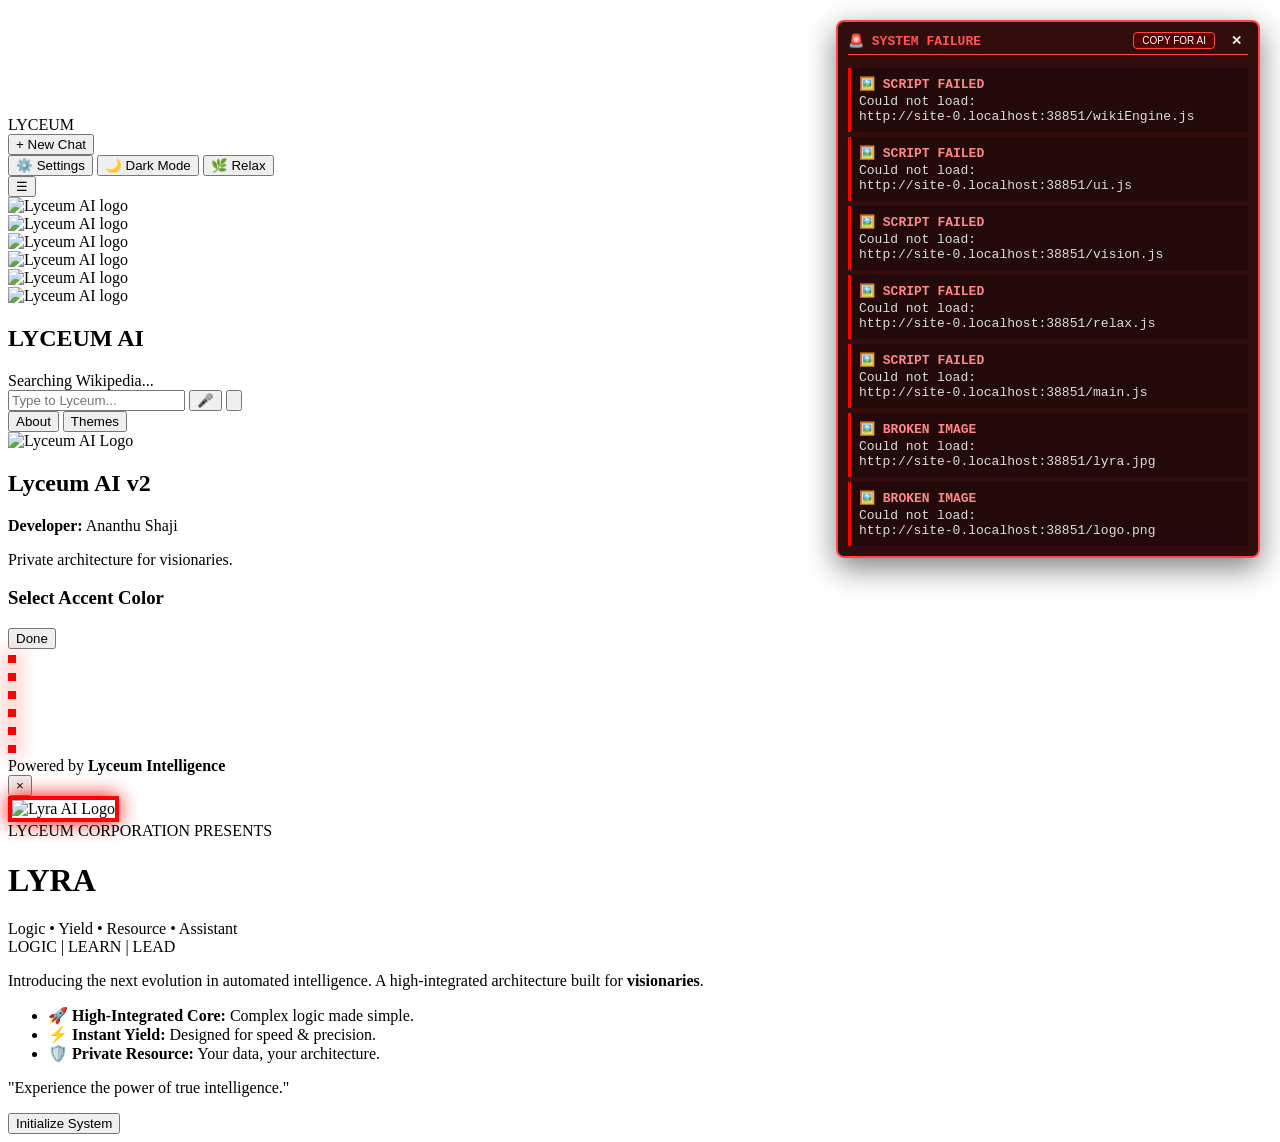
==== index.html @ 2d9f9cee "Update index.html" ====
<!DOCTYPE html>
<html lang="en">
<head>
  <meta charset="UTF-8" />
  <meta name="apple-mobile-web-app-capable" content="yes" />
  <meta name="apple-mobile-web-app-status-bar-style" content="black-translucent" />
  <meta name="viewport" content="width=device-width, initial-scale=1.0, maximum-scale=1.0, user-scalable=no" />

  <title>Lyceum AI v2</title>

  <link rel="stylesheet" href="style.css" />
  <link rel="stylesheet" href="relax.css">
  <link rel="stylesheet" href="mobile.css" />
  <link rel="stylesheet" href="animations.css" />
</head>

<body class="light-mode">
  <div id="app">

    <aside id="sidebar">
      <div class="sidebar-brand">
        <div class="mini-cube-wrapper">
          <div class="mini-cube">
            <div class="face front"><img src="logo.png" alt=""></div>
            <div class="face back"><img src="logo.png" alt=""></div>
            <div class="face right"><img src="logo.png" alt=""></div>
            <div class="face left"><img src="logo.png" alt=""></div>
            <div class="face top"><img src="logo.png" alt=""></div>
            <div class="face bottom"><img src="logo.png" alt=""></div>
          </div>
        </div>
        <div class="brand-text">LYCEUM</div>
      </div>

      <div class="sidebar-top">
        <button type="button" class="new-chat-btn" onclick="location.reload()">
          <span>+</span> New Chat
        </button>
      </div>

      <div class="sidebar-bottom">
        <button type="button" id="settings-btn" class="secondary-btn">
          ⚙️ Settings
        </button>
        <button type="button" id="theme-toggle-btn" class="secondary-btn">
          🌙 Dark Mode
        </button>
        <button id="relaxBtn" class="relax-btn">🌿 Relax</button>
      </div>
    </aside>

    <div id="main-content">

      <header class="mobile-nav">
        <button id="menu-toggle">☰</button>
      </header>

      <section id="hero-section">
        <div class="cube-wrapper">
          <div class="cube">
            <div class="face front"><img src="logo.png" alt="Lyceum AI logo"></div>
            <div class="face back"><img src="logo.png" alt="Lyceum AI logo"></div>
            <div class="face right"><img src="logo.png" alt="Lyceum AI logo"></div>
            <div class="face left"><img src="logo.png" alt="Lyceum AI logo"></div>
            <div class="face top"><img src="logo.png" alt="Lyceum AI logo"></div>
            <div class="face bottom"><img src="logo.png" alt="Lyceum AI logo"></div>
          </div>
        </div>

        <h1 class="bot-name-title">LYCEUM AI</h1>
      </section>

      <main id="chat-container">
        <div id="chat-messages"></div>
        <div id="wiki-loading" class="hidden">
            Searching Wikipedia...
        </div>
        <div id="typing-indicator" class="hidden">
          <span></span><span></span><span></span>
        </div>
      </main>

      <footer id="input-area">
        <div class="input-wrapper">
          <div class="footer-input">
            <input
              type="text"
              id="user-input"
              placeholder="Type to Lyceum..."
              autocomplete="off"
            />

            <button type="button" id="mic-btn" class="icon-btn">🎤</button>

            <button type="button" id="send-btn">
              <svg viewBox="0 0 24 24">
                <path d="M2.01 21L23 12 2.01 3 2 10l15 2-15 2z" />
              </svg>
            </button>
          </div>
        </div>
      </footer>

    </div>
  </div>

  <div id="settings-modal" class="modal hidden">
    <div class="modal-content">

      <div class="modal-tabs">
        <button type="button" id="tab-about" class="tab-btn active">About</button>
        <button type="button" id="tab-colors" class="tab-btn">Themes</button>
      </div>

      <div id="content-about" class="tab-content">
        <img src="logo.png" alt="Lyceum AI Logo" class="modal-logo">
        <h2>Lyceum AI v2</h2>
        <p><strong>Developer:</strong> Ananthu Shaji</p>
        <p>Private architecture for visionaries.</p>
      </div>

      <div id="content-colors" class="tab-content hidden">
        <h3>Select Accent Color</h3>
        <div id="color-grid" class="color-grid"></div>
      </div>

      <button type="button" id="close-settings" class="close-btn">Done</button>
    </div>
  </div>
<!-- GOD MODE WATCHDOG FIRST -->
<script defer src="god-mode-watchdog.js"></script>

<!-- AI ENGINES -->
<script src="groq.js"></script>
<script defer src="wikiEngine.js"></script>
<script defer src="fallback.js"></script>

<!-- CORE BRAIN -->
<script defer src="brain.js"></script>

<!-- UI SYSTEM -->
<script defer src="ui.js"></script>

<!-- VISION SYSTEM -->
<script defer src="vision.js"></script>

<!-- RELAX MODULE -->
<script defer src="relax.js"></script>

<!-- MAIN CONTROLLER -->
<script defer src="main.js"></script>
  <div id="mobile-footer">
    <div class="tiny-cube-wrapper">
      <div class="mini-cube">
        <div class="face front"><img src="logo.png" alt=""></div>
        <div class="face back"><img src="logo.png" alt=""></div>
        <div class="face right"><img src="logo.png" alt=""></div>
        <div class="face left"><img src="logo.png" alt=""></div>
        <div class="face top"><img src="logo.png" alt=""></div>
        <div class="face bottom"><img src="logo.png" alt=""></div>
      </div>
    </div>
    <span>Powered by <strong>Lyceum Intelligence</strong></span>
  </div>
<div id="lyra-modal" class="lyra-overlay hidden">
  <div class="lyra-card">
    <button id="close-lyra-btn">×</button>
    
    <div class="lyra-logo-box">
      <img src="lyra.jpg" alt="Lyra AI Logo" class="lyra-img">
    </div>

    <div class="lyra-header">
      <span class="lyra-corp">LYCEUM CORPORATION PRESENTS</span>
      <h1>LYRA</h1>
      <div class="lyra-sub-text">Logic • Yield • Resource • Assistant</div>
      <div class="lyra-main-tag">LOGIC | LEARN | LEAD</div>
    </div>

    <div class="lyra-content">
      <p class="lyra-intro">
        Introducing the next evolution in automated intelligence. 
        A high-integrated architecture built for <strong>visionaries</strong>.
      </p>

      <ul class="lyra-features">
        <li style="--delay: 1;">🚀 <strong>High-Integrated Core:</strong> Complex logic made simple.</li>
        <li style="--delay: 2;">⚡ <strong>Instant Yield:</strong> Designed for speed & precision.</li>
        <li style="--delay: 3;">🛡️ <strong>Private Resource:</strong> Your data, your architecture.</li>
      </ul>

      <p class="lyra-footer-text">"Experience the power of true intelligence."</p>
    </div>

    <button id="explore-lyra-btn" class="lyra-cta">Initialize System</button>
  </div>
</div>
</body> 
</html>
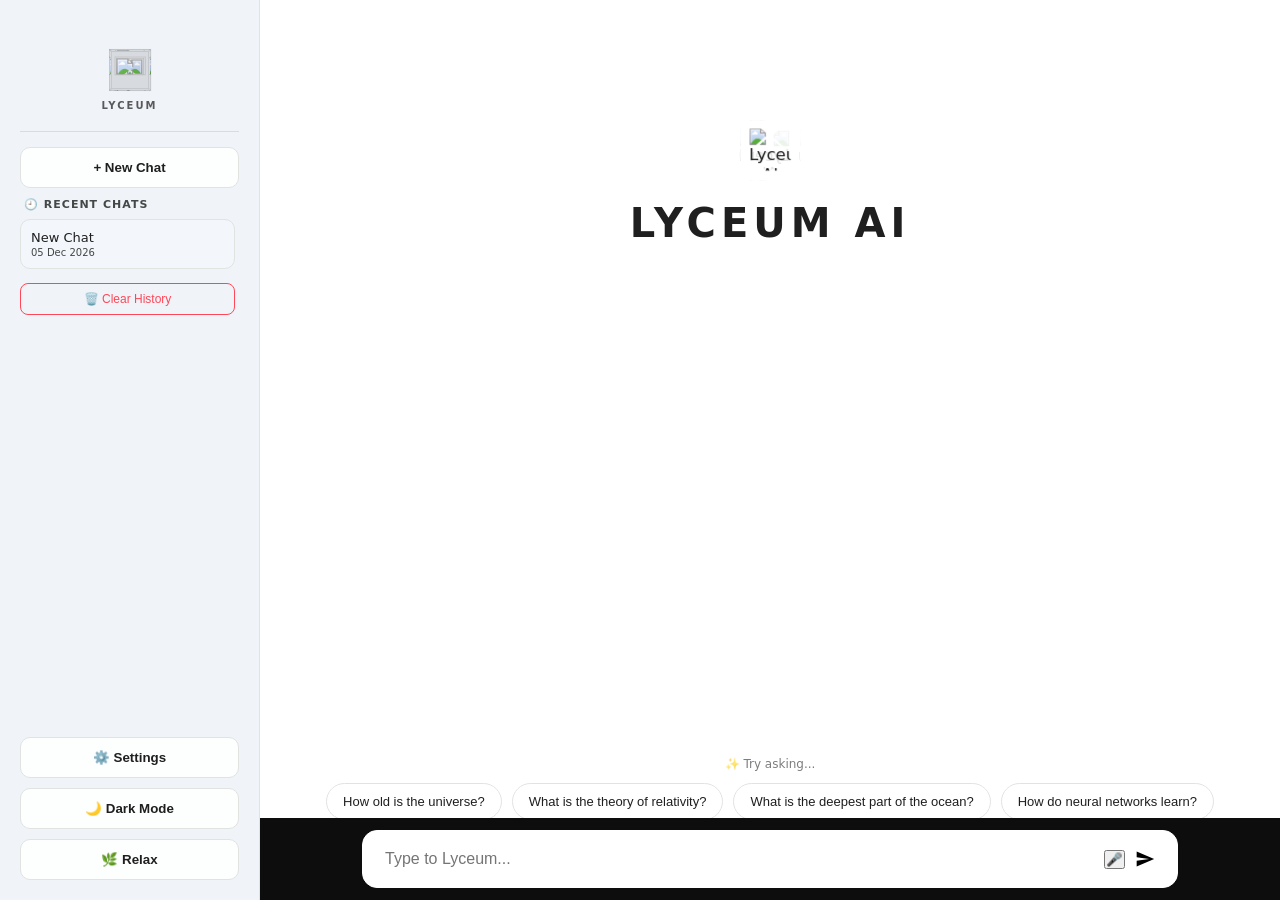
==== commit 3aec016f: "new files upload" ====
--- a/index.html
+++ b/index.html
@@ -1,5 +1,3 @@
-
-
 <!DOCTYPE html>
 <html lang="en">
 <head>
@@ -40,6 +38,23 @@
         </button>
       </div>
 
+      <!-- HISTORY PANEL -->
+      <div class="history-panel">
+        <div class="history-title">🕘 Recent Chats</div>
+        <div id="history-list"></div>
+        <button id="clear-history-btn" style="
+          margin-top:10px;
+          width:100%;
+          background:transparent;
+          border:1px solid #ff4757;
+          color:#ff4757;
+          padding:8px;
+          border-radius:8px;
+          cursor:pointer;
+          font-size:12px;
+        ">🗑️ Clear History</button>
+      </div>
+
       <div class="sidebar-bottom">
         <button type="button" id="settings-btn" class="secondary-btn">
           ⚙️ Settings
@@ -68,20 +83,24 @@
             <div class="face bottom"><img src="logo.png" alt="Lyceum AI logo"></div>
           </div>
         </div>
-
         <h1 class="bot-name-title">LYCEUM AI</h1>
       </section>
 
       <main id="chat-container">
         <div id="chat-messages"></div>
         <div id="wiki-loading" class="hidden">
-            Searching Wikipedia...
+          Searching Wikipedia...
         </div>
         <div id="typing-indicator" class="hidden">
           <span></span><span></span><span></span>
         </div>
+
+        <!-- SUGGESTION CHIPS -->
+        <div id="suggestions-box">
+          <p class="suggestion-label">✨ Try asking...</p>
+          <div id="suggestion-chips"></div>
+        </div>
       </main>
-
       <footer id="input-area">
         <div class="input-wrapper">
           <div class="footer-input">
@@ -91,9 +110,7 @@
               placeholder="Type to Lyceum..."
               autocomplete="off"
             />
-
             <button type="button" id="mic-btn" class="icon-btn">🎤</button>
-
             <button type="button" id="send-btn">
               <svg viewBox="0 0 24 24">
                 <path d="M2.01 21L23 12 2.01 3 2 10l15 2-15 2z" />
@@ -106,51 +123,57 @@
     </div>
   </div>
 
+  <!-- SETTINGS MODAL -->
   <div id="settings-modal" class="modal hidden">
     <div class="modal-content">
-
       <div class="modal-tabs">
         <button type="button" id="tab-about" class="tab-btn active">About</button>
         <button type="button" id="tab-colors" class="tab-btn">Themes</button>
       </div>
-
       <div id="content-about" class="tab-content">
         <img src="logo.png" alt="Lyceum AI Logo" class="modal-logo">
         <h2>Lyceum AI v2</h2>
         <p><strong>Developer:</strong> Ananthu Shaji</p>
         <p>Private architecture for visionaries.</p>
       </div>
-
       <div id="content-colors" class="tab-content hidden">
         <h3>Select Accent Color</h3>
         <div id="color-grid" class="color-grid"></div>
       </div>
-
       <button type="button" id="close-settings" class="close-btn">Done</button>
     </div>
   </div>
-<!-- GOD MODE WATCHDOG FIRST -->
-<script defer src="god-mode-watchdog.js"></script>
-
-<!-- AI ENGINES -->
-<script src="groq.js"></script>
-<script defer src="wikiEngine.js"></script>
-<script defer src="fallback.js"></script>
-
-<!-- CORE BRAIN -->
-<script defer src="brain.js"></script>
-
-<!-- UI SYSTEM -->
-<script defer src="ui.js"></script>
-
-<!-- VISION SYSTEM -->
-<script defer src="vision.js"></script>
-
-<!-- RELAX MODULE -->
-<script defer src="relax.js"></script>
-
-<!-- MAIN CONTROLLER -->
-<script defer src="main.js"></script>
+
+  <!-- LYRA MODAL -->
+  <div id="lyra-modal" class="lyra-overlay hidden">
+    <div class="lyra-card">
+      <button id="close-lyra-btn">×</button>
+      <div class="lyra-logo-box">
+        <img src="lyra.jpg" alt="Lyra AI Logo" class="lyra-img">
+      </div>
+      <div class="lyra-header">
+        <span class="lyra-corp">LYCEUM CORPORATION PRESENTS</span>
+        <h1>LYRA</h1>
+        <div class="lyra-sub-text">Logic • Yield • Resource • Assistant</div>
+        <div class="lyra-main-tag">LOGIC | LEARN | LEAD</div>
+      </div>
+      <div class="lyra-content">
+        <p class="lyra-intro">
+          Introducing the next evolution in automated intelligence.
+          A high-integrated architecture built for <strong>visionaries</strong>.
+        </p>
+        <ul class="lyra-features">
+          <li style="--delay: 1;">🚀 <strong>High-Integrated Core:</strong> Complex logic made simple.</li>
+          <li style="--delay: 2;">⚡ <strong>Instant Yield:</strong> Designed for speed & precision.</li>
+          <li style="--delay: 3;">🛡️ <strong>Private Resource:</strong> Your data, your architecture.</li>
+        </ul>
+        <p class="lyra-footer-text">"Experience the power of true intelligence."</p>
+      </div>
+      <button id="explore-lyra-btn" class="lyra-cta">Initialize System</button>
+    </div>
+  </div>
+
+  <!-- MOBILE FOOTER -->
   <div id="mobile-footer">
     <div class="tiny-cube-wrapper">
       <div class="mini-cube">
@@ -164,42 +187,33 @@
     </div>
     <span>Powered by <strong>Lyceum Intelligence</strong></span>
   </div>
-<div id="lyra-modal" class="lyra-overlay hidden">
-  <div class="lyra-card">
-    <button id="close-lyra-btn">×</button>
-    
-    <div class="lyra-logo-box">
-      <img src="lyra.jpg" alt="Lyra AI Logo" class="lyra-img">
-    </div>
-
-    <div class="lyra-header">
-      <span class="lyra-corp">LYCEUM CORPORATION PRESENTS</span>
-      <h1>LYRA</h1>
-      <div class="lyra-sub-text">Logic • Yield • Resource • Assistant</div>
-      <div class="lyra-main-tag">LOGIC | LEARN | LEAD</div>
-    </div>
-
-    <div class="lyra-content">
-      <p class="lyra-intro">
-        Introducing the next evolution in automated intelligence. 
-        A high-integrated architecture built for <strong>visionaries</strong>.
-      </p>
-
-      <ul class="lyra-features">
-        <li style="--delay: 1;">🚀 <strong>High-Integrated Core:</strong> Complex logic made simple.</li>
-        <li style="--delay: 2;">⚡ <strong>Instant Yield:</strong> Designed for speed & precision.</li>
-        <li style="--delay: 3;">🛡️ <strong>Private Resource:</strong> Your data, your architecture.</li>
-      </ul>
-
-      <p class="lyra-footer-text">"Experience the power of true intelligence."</p>
-    </div>
-
-    <button id="explore-lyra-btn" class="lyra-cta">Initialize System</button>
-  </div>
-</div>
-</body> 
-</html>
-
-
-
-
+
+  <!-- GOD MODE WATCHDOG FIRST -->
+  <script defer src="god-mode-watchdog.js"></script>
+
+  <!-- AI ENGINES -->
+  <script src="groq.js"></script>
+  <script defer src="wikiEngine.js"></script>
+  <script defer src="fallback.js"></script>
+
+  <!-- CORE BRAIN -->
+  <script defer src="brain.js"></script>
+
+  <!-- UI SYSTEM -->
+  <script defer src="ui.js"></script>
+
+  <!-- VISION SYSTEM -->
+  <script defer src="vision.js"></script>
+
+  <!-- RELAX MODULE -->
+  <script defer src="relax.js"></script>
+
+  <!-- HISTORY ENGINE -->
+  <script defer src="history.js"></script>
+  <!-- SUGGESTIONS ENGINE -->
+<script defer src="suggestions.js"></script>
+  <!-- MAIN CONTROLLER -->
+  <script defer src="main.js"></script>
+
+</body>
+</html>
--- a/style.css
+++ b/style.css
@@ -0,0 +1,399 @@
+
+/* ================= ROOT VARIABLES (With Color Tint) ================= */
+:root {
+  --accent: #ffffff;
+  --bg: #050505;
+  --sidebar-bg: #0a0a0a;
+  --text-main: #ffffff;
+  --text-secondary: #aaaaaa;
+  
+  /* THIS IS THE MAGIC FIX: Mixes 10% of your Accent Color into the Glass */
+  --panel-bg: color-mix(in srgb, var(--accent) 10%, rgba(10, 10, 10, 0.65));
+  
+  --input-bg: #121212;
+  --border-color: rgba(255,255,255,0.2);
+  --shadow: rgba(0,0,0,0.5);
+  --user-text: #000000;
+}
+
+body.light-mode {
+  --bg: #ffffff;
+  --sidebar-bg: #f0f4f9;
+  --text-main: #1f1f1f;
+  --text-secondary: #444746;
+  
+  /* Light Mode Tint */
+  --panel-bg: color-mix(in srgb, var(--accent) 15%, rgba(255, 255, 255, 0.85));
+  
+  --input-bg: #ffffff;
+  --border-color: #e1e3e1;
+  --shadow: rgba(0,0,0,0.1);
+}
+/* ================= BASICS ================= */
+* { margin: 0; padding: 0; box-sizing: border-box; }
+img { max-width: 100%; height: auto; display: block; }
+body { background-color: var(--bg); color: var(--text-main); font-family: Inter, system-ui, sans-serif; overflow-x: hidden; transition: background 0.3s ease, color 0.3s ease; }
+#app { display: flex; width: 100vw; height: 100vh; }
+
+/* ================= SIDEBAR ================= */
+#sidebar { 
+  width: 260px; 
+  background: var(--sidebar-bg); 
+  border-right: 1px solid var(--border-color); 
+  display: flex; 
+  flex-direction: column; 
+  justify-content: space-between; 
+  padding: 20px; 
+  flex-shrink: 0; 
+  color: var(--text-main); 
+  overflow-y: auto; 
+  height: 100vh; /* Changed from max-height to height */
+}
+.sidebar-bottom { display: flex; flex-direction: column; gap: 10px; }
+.new-chat-btn, .secondary-btn, .relax-btn { width: 100%; background: var(--panel-bg); color: var(--text-main); border: 1px solid var(--border-color); padding: 12px; border-radius: 10px; cursor: pointer; text-align: center; font-weight: 600; }
+
+/* ================= MAIN CONTENT ================= */
+#main-content { flex: 1; display: flex; flex-direction: column; position: relative; overflow: hidden; background: var(--panel-bg); backdrop-filter: blur(18px); -webkit-backdrop-filter: blur(18px); }
+
+/* HERO SECTION (Original Center) */
+#hero-section { flex: 1; display: flex; flex-direction: column; align-items: center; justify-content: center; text-align: center; overflow: hidden; transition: all 0.5s ease; }
+.bot-name-title { font-size: 2.5rem; letter-spacing: 5px; margin-top: 20px; color: var(--text-main); transition: all 0.5s ease; }
+
+/* CUBE */
+.cube-wrapper { width: 60px; height: 60px; perspective: 1000px; transition: all 0.5s ease; }
+.cube { width: 100%; height: 100%; position: relative; transform-style: preserve-3d; animation: rotateCube 10s infinite linear; }
+.face { position: absolute; width: 60px; height: 60px; display: flex; align-items: center; justify-content: center; background: var(--panel-bg); border: 1px solid var(--accent); }
+.face img { width: 70%; height: 70%; object-fit: contain; }
+
+/* ================= CHAT ================= */
+
+#chat-messages { display: flex; flex-direction: column; gap: 15px; }
+.message { max-width: 80%; padding: 11px 16px 22px; border-radius: 16px; font-size: 14.8px; line-height: 1.45; word-wrap: break-word; background: var(--panel-bg); backdrop-filter: blur(14px); -webkit-backdrop-filter: blur(14px); border: 1px solid var(--border-color); color: var(--text-main); }
+.user { align-self: flex-end; background: color-mix(in srgb, var(--accent) 35%, var(--panel-bg)); color: var(--text-main); border-bottom-right-radius: 5px; }
+.bot { align-self: flex-start; background: var(--input-bg); border: 1px solid var(--border-color); }
+.timestamp { font-size: 13px; opacity: 0.7; margin-top: 5px; display: block; color: var(--text-secondary); }
+
+/* ================= INPUT ================= */
+#input-area { position: fixed; bottom: 0; left: 0; right: 0; background: var(--panel-bg); backdrop-filter: blur(18px); -webkit-backdrop-filter: blur(18px); padding: 12px 10%; z-index: 9999; pointer-events: auto; }
+.input-wrapper { background: var(--input-bg); border-radius: 15px; border: 1px solid var(--accent); padding: 8px 12px; }
+.footer-input { display: flex; align-items: center; }
+#user-input { flex: 1; background: none; border: none; color: var(--text-main); outline: none; padding: 10px; font-size: 16px; }
+#send-btn { width: 40px; height: 40px; background: var(--accent); border: none; border-radius: 10px; cursor: pointer; display: flex; align-items: center; justify-content: center; }
+#send-btn svg { width: 20px; height: 20px; fill: var(--user-text); }
+
+/* ================= MODAL & COLORS ================= */
+.modal { position: fixed; inset: 0; background: rgba(0,0,0,0.85); display: flex; align-items: center; justify-content: center; z-index: 10001; }
+.modal-content { background: var(--bg); border: 1px solid var(--accent); padding: 30px; border-radius: 20px; width: 90%; max-width: 400px; text-align: center; color: var(--text-main); }
+.modal-logo { width: 70px !important; margin: 0 auto 15px; display: block; opacity: 0.95; }
+.modal-tabs { display: flex; gap: 10px; margin-bottom: 20px; justify-content: center; }
+.tab-btn { background: transparent; border: none; color: var(--text-secondary); cursor: pointer; padding: 8px 16px; font-weight: bold; border-bottom: 2px solid transparent; }
+.tab-btn.active { color: var(--accent); border-bottom-color: var(--accent); }
+.hidden { display: none; }
+.color-grid { display: grid; grid-template-columns: repeat(5, 1fr); gap: 12px; margin-top: 20px; }
+.color-dot { width: 32px; height: 32px; border-radius: 50%; cursor: pointer; border: 2px solid var(--text-secondary); transition: transform 0.2s ease; }
+.color-dot:hover { transform: scale(1.15); border-color: var(--accent); }
+.close-btn { margin-top: 20px; width: 100%; padding: 10px; background: var(--accent); border: none; border-radius: 8px; font-weight: bold; cursor: pointer; color: var(--user-text); }
+
+/* ================= ANIMATION LOGIC (FIXED) ================= */
+
+/* ================= HERO AFTER FIRST MESSAGE (LEFT TOP) ================= */
+body.chat-active #hero-section {
+  height: 64px;
+  flex: none;
+  display: flex;
+  flex-direction: row;
+  align-items: center;
+  justify-content: flex-start;
+  position: fixed;
+  top: 10px;
+  left: 10px;
+  z-index: 1200;
+  padding-left: 60px; /* space for hamburger button */
+  gap: 10px;
+}
+
+/* Shrink rotating cube */
+body.chat-active .cube-wrapper {
+  transform: scale(0.45);
+  margin: 0;
+}
+
+/* Shrink bot name */
+body.chat-active .bot-name-title {
+  font-size: 1.1rem;
+  letter-spacing: 2px;
+  margin: 0;
+}
+
+
+body.chat-active .cube-wrapper {
+  transform: scale(0.4);
+  margin-right: 15px; /* Spacing between cube and text */
+}
+
+body.chat-active .bot-name-title {
+  font-size: 1.2rem;
+  letter-spacing: 2px;
+  margin-top: 0;
+}
+
+@keyframes rotateCube { from { transform: rotateX(0) rotateY(0); } to { transform: rotateX(360deg) rotateY(360deg); } }
+.front { transform: translateZ(30px); } .back { transform: rotateY(180deg) translateZ(30px); }
+.right { transform: rotateY(90deg) translateZ(30px); } .left { transform: rotateY(-90deg) translateZ(30px); }
+.top { transform: rotateX(90deg) translateZ(30px); } .bottom { transform: rotateX(-90deg) translateZ(30px); }
+body::before { content: ""; position: fixed; inset: 0; background: radial-gradient(circle at top left, color-mix(in srgb, var(--accent) 25%, transparent), transparent 55%), radial-gradient(circle at bottom right, color-mix(in srgb, var(--accent) 18%, transparent), transparent 60%); pointer-events: none; z-index: -1; }
+#menu-toggle { display: none; }
+@media (max-width: 768px) { html, body { height: 100%; overflow: hidden; } }
+
+
+#main-content {
+  position: relative;
+  height: 100%;
+  display: flex;
+  flex-direction: column;
+}
+
+/* CHAT SCROLL AREA */
+#chat-container {
+  flex: 1;
+  overflow-y: auto;
+  padding: 24px;
+  padding-bottom: 120px; /* space for input */
+}
+
+/* INPUT BAR (NEVER MOVES) */
+#input-area {
+  position: fixed;
+  bottom: 0;
+  left: 0;
+  width: 100%;
+  background: #0d0d0d;
+  z-index: 1000;
+}
+
+/* ================= CHAT LAYOUT FIX (DESKTOP + GLOBAL) ================= */
+
+#main-content {
+  display: flex;
+  flex-direction: column;
+  height: 100vh;
+  position: relative;
+}
+
+/* Chat messages scroll area */
+#chat-container {
+  flex: 1;
+  overflow-y: auto;
+  padding-bottom: 90px; /* space for input bar */
+}
+/* ===== HIDE MOBILE FOOTER ON DESKTOP ===== */
+#mobile-footer {
+  display: none !important;
+}
+/* ===== FIX: MESSAGES VISIBLE ===== */
+#chat-container {
+  padding-top: 80px;
+  padding-left: 20px;
+  padding-right: 20px;
+}
+
+#chat-messages {
+  display: flex;
+  flex-direction: column;
+  gap: 15px;
+  width: 100%;
+}
+
+body.chat-active #chat-container {
+  padding-top: 90px;
+}
+
+/* ===== HISTORY PANEL ===== */
+.history-panel {
+  margin-top: 20px;
+  flex: 1;
+  overflow-y: auto;
+}
+.history-title {
+  font-size: 12px;
+  font-weight: bold;
+  color: var(--text-secondary);
+  margin-bottom: 10px;
+  text-transform: uppercase;
+  letter-spacing: 1px;
+}
+.history-session {
+  padding: 10px;
+  border-radius: 8px;
+  cursor: pointer;
+  margin-bottom: 6px;
+  background: var(--panel-bg);
+  border: 1px solid var(--border-color);
+  transition: all 0.2s ease;
+}
+.history-session:hover {
+  border-color: var(--accent);
+}
+.history-date {
+  font-size: 10px;
+  color: var(--text-secondary);
+  margin-bottom: 3px;
+}
+.history-preview {
+  font-size: 13px;
+  color: var(--text-main);
+}
+/* ===== SUGGESTION CHIPS ===== */
+#suggestions-box {
+  position: absolute;
+  bottom: 80px;
+  left: 0;
+  right: 0;
+  padding: 0 20px;
+  z-index: 100;
+  text-align: center;
+}
+
+.suggestion-label {
+  font-size: 12px;
+  color: var(--text-secondary);
+  margin-bottom: 12px;
+  opacity: 0.7;
+}
+
+#suggestion-chips {
+  display: flex;
+  flex-wrap: wrap;
+  gap: 10px;
+  justify-content: center;
+}
+
+.suggestion-chip {
+  background: var(--panel-bg);
+  border: 1px solid var(--border-color);
+  color: var(--text-main);
+  padding: 10px 16px;
+  border-radius: 20px;
+  cursor: pointer;
+  font-size: 13px;
+  transition: all 0.2s ease;
+  backdrop-filter: blur(10px);
+  max-width: 280px;
+  text-align: left;
+}
+
+.suggestion-chip:hover {
+  border-color: var(--accent);
+  background: color-mix(in srgb, var(--accent) 15%, var(--panel-bg));
+  transform: translateY(-2px);
+}
+
+/* Mobile */
+@media (max-width: 768px) {
+  #suggestions-box {
+    bottom: 120px;
+    padding: 0 10px;
+  }
+  .suggestion-chip {
+    font-size: 12px;
+    padding: 8px 12px;
+  }
+}
+/* ===== CHATGPT STYLE HISTORY ===== */
+.history-panel {
+  flex: 1;
+  overflow-y: auto;
+  margin-top: 10px;
+  padding-right: 4px;
+}
+
+.history-title {
+  font-size: 11px;
+  font-weight: bold;
+  color: var(--text-secondary);
+  margin-bottom: 8px;
+  text-transform: uppercase;
+  letter-spacing: 1px;
+  padding: 0 4px;
+}
+
+.history-item {
+  display: flex;
+  align-items: center;
+  justify-content: space-between;
+  border-radius: 10px;
+  margin-bottom: 4px;
+  padding: 2px 4px;
+  transition: background 0.2s ease;
+  cursor: pointer;
+}
+
+.history-item:hover {
+  background: color-mix(in srgb, var(--accent) 10%, transparent);
+}
+
+.history-item.active-chat {
+  background: color-mix(in srgb, var(--accent) 20%, transparent);
+  border: 1px solid var(--border-color);
+}
+
+.history-item-inner {
+  flex: 1;
+  padding: 8px 6px;
+  overflow: hidden;
+}
+
+.history-item-title {
+  font-size: 13px;
+  color: var(--text-main);
+  white-space: nowrap;
+  overflow: hidden;
+  text-overflow: ellipsis;
+  max-width: 170px;
+}
+
+.history-item-date {
+  font-size: 10px;
+  color: var(--text-secondary);
+  margin-top: 2px;
+}
+
+.history-delete-btn {
+  background: transparent;
+  border: none;
+  cursor: pointer;
+  font-size: 13px;
+  opacity: 0;
+  padding: 4px;
+  border-radius: 6px;
+  transition: opacity 0.2s ease;
+}
+
+.history-item:hover .history-delete-btn {
+  opacity: 1;
+}
+
+/* Mobile history fix */
+@media (max-width: 768px) {
+  .history-panel {
+    max-height: 300px;
+  }
+  .history-item-title {
+    max-width: 160px;
+  }
+  .history-delete-btn {
+    opacity: 1;
+  }
+  .history-item {
+    background: #fff;
+    border: 1px solid #eee;
+    margin-bottom: 6px;
+  }
+  .history-item-title {
+    color: #000 !important;
+  }
+  .history-item-date {
+    color: #888 !important;
+  }
+}
+
--- a/relax.css
+++ b/relax.css
@@ -0,0 +1,99 @@
+
+/* ===== RELAX OVERLAY (Game Screen) ===== */
+#relaxOverlay {
+  position: fixed;
+  inset: 0;
+  background: rgba(0,0,0,0.45);
+  backdrop-filter: blur(18px);
+  display: none;
+  align-items: center;
+  justify-content: center;
+  z-index: 9999;
+  touch-action: none;
+}
+
+/* ===== EXIT BUTTON ===== */
+.exit-btn {
+  position: fixed;
+  top: 16px; left: 16px;
+  width: 38px; height: 38px;
+  border-radius: 50%; border: none;
+  background: rgba(0,0,0,0.65);
+  color: white; font-size: 18px;
+  cursor: pointer; z-index: 10006;
+}
+
+/* ===== GLASS CARD ===== */
+.relax-card {
+  width: 90%; max-width: 420px; padding: 30px;
+  border-radius: 25px;
+  background: rgba(255,255,255,0.15);
+  backdrop-filter: blur(25px);
+  text-align: center; color: white;
+  animation: fadeIn 0.6s ease; pointer-events: none;
+}
+
+.relax-text {
+  font-size: 22px; margin-bottom: 20px; animation: pulse 3s infinite;
+}
+
+.relax-card button { pointer-events: auto; }
+
+.games-btn {
+  background: linear-gradient(135deg,#facc15,#f97316);
+  border: none; padding: 12px 26px; border-radius: 25px;
+  font-size: 16px; cursor: pointer; color: #111;
+}
+
+/* ===== SCORE HUD ===== */
+#scoreBoard {
+  position: fixed; top: 16px; right: 16px;
+  background: rgba(0,0,0,0.55);
+  padding: 8px 14px; border-radius: 14px;
+  font-size: 16px; font-weight: 500; color: white;
+  z-index: 10004; pointer-events: none;
+}
+
+/* ===== LEAF LAYER ===== */
+#leafLayer {
+  position: fixed; inset: 0; z-index: 10001; pointer-events: none;
+}
+
+.leaf {
+  position: fixed; top: -50px; font-size: 30px;
+  animation: fall linear; user-select: none;
+  pointer-events: auto; z-index: 10002;
+  -webkit-tap-highlight-color: transparent;
+}
+
+/* ===== CELEBRATION POPUP ===== */
+#celebration {
+  position: fixed; inset: 0;
+  background: rgba(0,0,0,0.65);
+  display: none; align-items: center; justify-content: center;
+  z-index: 10003;
+}
+
+.celebration-box {
+  background: #ffffff; padding: 36px 32px;
+  border-radius: 26px; max-width: 420px; width: 90%;
+  text-align: center; animation: pop 0.5s ease;
+}
+
+#celebration h2 { color: #111; margin: 12px 0; font-size: 20px; }
+
+#celebration p {
+  color: #333; font-size: 15px; line-height: 1.6;
+  white-space: pre-line; margin-bottom: 18px;
+}
+
+#closeCele {
+  padding: 12px 26px; border-radius: 24px; border: none;
+  background: linear-gradient(135deg,#34d399,#3b82f6);
+  color: white; font-size: 15px; cursor: pointer;
+}
+
+/* ===== ANIMATIONS ===== */
+@keyframes fall { to { transform: translateY(110vh) rotate(360deg); } }
+@keyframes pulse { 0%,100% { opacity: 0.6; } 50% { opacity: 1; } }
+@keyframes pop { from { transform: scale(0.6); opacity: 0; } to { transform: scale(1); opacity: 1; } }
--- a/mobile.css
+++ b/mobile.css
@@ -0,0 +1,300 @@
+
+/* =========================================================
+   1. MINI CUBE ANIMATION (GLOBAL - FOR SIDEBAR)
+   ========================================================= */
+.sidebar-brand {
+  display: flex; flex-direction: column; align-items: center; justify-content: center;
+  padding: 30px 0 20px 0; border-bottom: 1px solid rgba(0,0,0,0.1); margin-bottom: 15px; flex-shrink: 0;
+}
+.brand-text { color: #333; font-size: 10px; letter-spacing: 2px; margin-top: 10px; font-weight: bold; opacity: 0.8; }
+
+/* SHARED CUBE ANIMATIONS */
+.mini-cube-wrapper { width: 40px; height: 40px; perspective: 400px; }
+.mini-cube { width: 100%; height: 100%; position: relative; transform-style: preserve-3d; animation: spinMini 6s infinite linear; }
+.mini-cube .face { position: absolute; width: 40px; height: 40px; background: rgba(0, 0, 0, 0.05); border: 1px solid rgba(0, 0, 0, 0.1); display: flex; align-items: center; justify-content: center; }
+.mini-cube .face img { width: 30px; opacity: 0.9; }
+
+/* Cube Faces Rotation */
+.mini-cube .front { transform: rotateY(0deg) translateZ(20px); }
+.mini-cube .back { transform: rotateY(180deg) translateZ(20px); }
+.mini-cube .right { transform: rotateY(90deg) translateZ(20px); }
+.mini-cube .left { transform: rotateY(-90deg) translateZ(20px); }
+.mini-cube .top { transform: rotateX(90deg) translateZ(20px); }
+.mini-cube .bottom { transform: rotateX(-90deg) translateZ(20px); }
+
+@keyframes spinMini { 
+  0% { transform: rotateX(0) rotateY(0); } 
+  100% { transform: rotateX(360deg) rotateY(360deg); } 
+}
+
+/* =========================================================
+   2. MOBILE CHAT LAYOUT (MAX-WIDTH: 768px)
+   ========================================================= */
+@media (max-width: 768px) {
+
+  /* --- FORCE LIGHT MODE COLORS --- */
+  html, body { background-color: #ffffff !important; color: #000000 !important; height: 100%; margin: 0; overflow: hidden; }
+  #app { background-color: #ffffff !important; height: 100%; display: flex; flex-direction: column; }
+  #main-content { background-color: #ffffff !important; flex: 1; display: flex; flex-direction: column; height: 100dvh; position: relative; overflow: hidden; }
+
+  /* --- MOBILE NAV BUTTON (FIXED) --- */
+  .mobile-nav { 
+    position: fixed; top: 14px; left: 14px; 
+    z-index: 99999 !important; /* MAX PRIORITY: Fixes "Not Working" bug */
+  }
+  #menu-toggle {
+    width: 42px; height: 42px; border-radius: 50%;
+    background: #000000 !important; /* BLACK Background */
+    border: 1px solid #333 !important;
+    display: flex; align-items: center; justify-content: center;
+    font-size: 20px; color: #ffffff !important; /* WHITE Icon */
+    cursor: pointer;
+    box-shadow: 0 2px 5px rgba(0,0,0,0.2);
+    pointer-events: auto !important;
+  }
+
+  /* --- SIDEBAR --- */
+  #sidebar {
+    position: fixed; top: 0; left: 0; width: 280px; height: 100dvh;
+    background: #f8f8f8 !important; border-right: 1px solid #ddd;
+    transform: translateX(-100%); transition: transform 0.3s ease;
+    z-index: 2100; padding: 0 20px 20px 20px;
+    display: flex; flex-direction: column; justify-content: flex-start !important; gap: 10px;
+  }
+  #sidebar.open { transform: translateX(0); }
+  
+  .sidebar-top, .sidebar-bottom { flex: 0 0 auto !important; width: 100%; }
+  #sidebar button { color: #333 !important; border: 1px solid #ddd !important; }
+  .new-chat-btn { background: #fff !important; color: #000 !important; }
+
+  /* --- HERO HEADER (NAME & LOGO) --- */
+  #hero-section {
+    position: absolute !important;
+    top: 20% !important;  /* Center Top */
+    left: 0; right: 0;
+    display: flex !important; flex-direction: column !important; align-items: center !important;
+    z-index: 1000;
+  }
+  
+  /* FORCE BLACK TEXT */
+  #hero-section h1, 
+  .bot-name-title { 
+    color: #000000 !important; 
+    font-size: 22px !important;
+    margin-top: 20px !important;
+    font-weight: 800 !important;
+    text-shadow: none !important;
+    display: block !important;
+    opacity: 1 !important;
+  }
+  .cube-wrapper { transform: scale(0.8); }
+
+  /* --- CHAT MESSAGES --- */
+  #chat-container { flex: 1; overflow-y: auto; padding: 16px; padding-bottom: 120px; padding-top: 0; }
+
+  /* --- INPUT AREA (FIXED: 55%) --- */
+  #input-area {
+    position: fixed !important;
+    top: 55% !important; /* PERFECT CENTER POSITION */
+    left: 20px !important; right: 20px !important; bottom: auto !important;
+    
+    background: #ffffff !important;
+    z-index: 9999 !important;
+    padding: 15px !important;
+    border-radius: 20px !important;
+    box-shadow: 0 10px 30px rgba(0,0,0,0.1) !important;
+    border: 1px solid #ddd !important;
+    transition: all 0.5s ease !important;
+  }
+  #user-input { color: #000 !important; }
+
+  /* --- FOOTER (FIXED: Visible & No Logo) --- */
+  #mobile-footer {
+    position: fixed !important;
+    bottom: 8px !important;            /* Very bottom */
+    left: 0 !important; right: 0 !important;
+    display: flex !important; align-items: center; justify-content: center;
+    z-index: 10000 !important;         /* Sit ON TOP of everything */
+    pointer-events: none;
+    opacity: 1 !important;
+    visibility: visible !important;
+  }
+
+  /* Remove Footer Logo */
+  .tiny-cube-wrapper {
+    display: none !important; 
+  }
+
+  /* Footer Text */
+  #mobile-footer span { 
+    color: #000000 !important; 
+    font-size: 10px !important; 
+    font-weight: bold;
+    opacity: 0.5;
+  }
+
+  /* =========================================
+     WHEN CHATTING (Active State)
+     ========================================= */
+  
+  /* 1. Header Moves to Top */
+  body.chat-active #hero-section {
+    top: 0 !important; height: 60px !important;
+    flex-direction: row !important; padding-left: 70px !important;
+    background: rgba(255,255,255,0.95) !important;
+    border-bottom: 1px solid #eee !important;
+    z-index: 2000 !important;
+  }
+  body.chat-active .cube-wrapper { transform: scale(0.3) !important; margin: 0 !important; }
+  body.chat-active .bot-name-title { font-size: 16px !important; margin: 0 !important; }
+
+  /* 2. Input Moves to Bottom */
+  body.chat-active #input-area {
+    top: auto !important; bottom: 0 !important;
+    left: 0 !important; right: 0 !important;
+    border-radius: 0 !important;
+    box-shadow: none !important;
+    border-top: 1px solid #eee !important;
+    padding: 10px !important;
+  }
+  
+  /* 3. Ensure Footer Stays Visible */
+  body.chat-active #mobile-footer {
+    display: flex !important;
+  }
+  
+  /* 4. Messages Padding */
+  body.chat-active #chat-container { padding-top: 80px !important; }
+}
+
+/* ================= DESKTOP RULES ================= */
+@media (min-width: 769px) {
+  #sidebar { transform: none !important; left: 0 !important; position: relative !important; display: flex !important; }
+  #menu-toggle { display: none !important; }
+  body.chat-active #hero-section { display: none !important; }
+  #input-area { position: fixed !important; bottom: 0 !important; width: 100% !important; border-radius: 0 !important; }
+  #mobile-footer { display: none !important; }
+}
+/* ================= LYRA PREMIUM STYLES ================= */
+.lyra-overlay {
+  position: fixed; top: 0; left: 0; width: 100%; height: 100%;
+  background: rgba(0, 0, 0, 0.92); /* Deep Cinematic Black */
+  backdrop-filter: blur(12px);
+  z-index: 999999;
+  display: flex; align-items: center; justify-content: center;
+  opacity: 0; pointer-events: none;
+  transition: opacity 0.8s ease;
+}
+
+.lyra-overlay.show { opacity: 1; pointer-events: auto; }
+
+.lyra-card {
+  background: linear-gradient(160deg, rgba(20,20,20,0.9) 0%, rgba(10,10,10,0.95) 100%);
+  border: 1px solid rgba(255, 255, 255, 0.08);
+  box-shadow: 0 0 50px rgba(0, 210, 211, 0.1); /* Subtle Cyan Glow around card */
+  width: 85%; max-width: 380px;
+  border-radius: 24px; padding: 35px 25px;
+  text-align: center; position: relative;
+  transform: scale(0.95) translateY(20px);
+  transition: transform 0.6s cubic-bezier(0.2, 1, 0.3, 1);
+}
+
+.lyra-overlay.show .lyra-card { transform: scale(1) translateY(0); }
+
+/* Close Button */
+#close-lyra-btn {
+  position: absolute; top: 15px; right: 20px;
+  background: transparent; border: none; color: #555;
+  font-size: 30px; cursor: pointer; transition: color 0.3s;
+}
+#close-lyra-btn:hover { color: white; }
+
+/* INCREASED SIZE FOR CLARITY */
+.lyra-logo-box {
+  width: 160px;               /* Changed from 90px to 160px */
+  height: 160px;              /* Changed from 90px to 160px */
+  margin: 0 auto 15px auto;
+  background: #ffffff;
+  border-radius: 20px;
+  display: flex; 
+  align-items: center; 
+  justify-content: center;
+  box-shadow: 0 0 30px rgba(255, 255, 255, 0.2);
+  animation: floatLogo 4s ease-in-out infinite;
+  overflow: hidden;           /* Keeps corners rounded */
+}
+
+.lyra-img {
+  width: 100%;                /* Changed from 70% to 100% to use full space */
+  height: auto;
+  object-fit: contain;        /* Ensures the whole logo fits nicely */
+  display: block;
+}
+
+/* Typography */
+.lyra-corp { color: #00d2d3; font-size: 9px; letter-spacing: 3px; font-weight: 800; display: block; margin-bottom: 8px; }
+.lyra-header h1 { color: white; font-size: 36px; margin: 0; letter-spacing: 2px; font-weight: 700; }
+
+.lyra-sub-text { color: #888; font-size: 10px; margin-top: 5px; letter-spacing: 0.5px; }
+.lyra-main-tag { 
+  color: #fff; font-size: 12px; font-weight: bold; letter-spacing: 1.5px; 
+  margin: 15px 0 25px 0; padding-bottom: 15px; 
+  border-bottom: 1px solid rgba(255,255,255,0.1); display: inline-block; 
+}
+
+/* Content & Animation */
+.lyra-intro { color: #bbb; font-size: 13px; line-height: 1.6; margin-bottom: 25px; }
+
+.lyra-features { list-style: none; padding: 0; margin: 0 0 25px 0; text-align: left; }
+.lyra-features li {
+  color: #ccc; font-size: 12px; margin-bottom: 12px;
+  background: rgba(255,255,255,0.03); padding: 10px; border-radius: 8px;
+  opacity: 0; transform: translateX(-10px);
+  transition: all 0.5s ease;
+}
+/* Staggered Animation for list items */
+.lyra-overlay.show .lyra-features li {
+  opacity: 1; transform: translateX(0);
+  transition-delay: calc(var(--delay) * 0.2s); /* 0.2s, 0.4s, 0.6s delay */
+}
+
+.lyra-footer-text { font-size: 11px; color: #555; font-style: italic; margin-bottom: 25px; }
+
+/* Initialize Button */
+.lyra-cta {
+  background: white; color: black; border: none; padding: 16px 0;
+  font-size: 14px; font-weight: 800; border-radius: 50px;
+  cursor: pointer; letter-spacing: 1px; width: 100%;
+  box-shadow: 0 0 20px rgba(255, 255, 255, 0.3);
+  transition: transform 0.2s, box-shadow 0.2s;
+}
+.lyra-cta:active { transform: scale(0.96); }
+
+/* ===== HISTORY PANEL MOBILE FIX ===== */
+@media (max-width: 768px) {
+  .history-panel {
+    flex: 1;
+    overflow-y: auto;
+    max-height: 300px;
+    margin-top: 10px;
+  }
+
+  .history-session {
+    background: #fff !important;
+    border: 1px solid #ddd !important;
+    color: #000 !important;
+  }
+
+  .history-date {
+    color: #888 !important;
+  }
+
+  .history-preview {
+    color: #000 !important;
+  }
+
+  #clear-history-btn {
+    color: #ff4757 !important;
+    border-color: #ff4757 !important;
+  }
+}
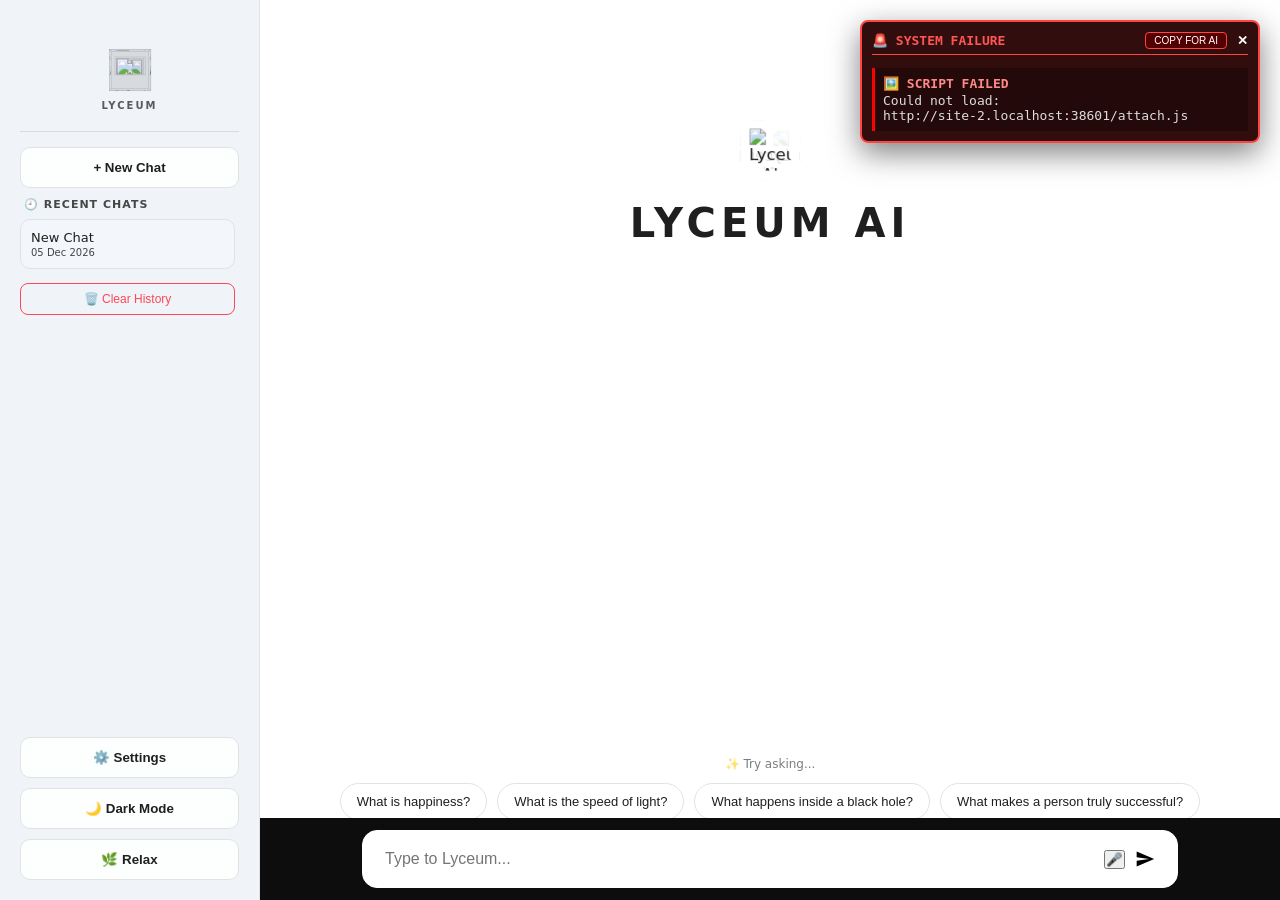
==== commit eccda4d7: "Update index.html" ====
--- a/index.html
+++ b/index.html
@@ -5,9 +5,7 @@
   <meta name="apple-mobile-web-app-capable" content="yes" />
   <meta name="apple-mobile-web-app-status-bar-style" content="black-translucent" />
   <meta name="viewport" content="width=device-width, initial-scale=1.0, maximum-scale=1.0, user-scalable=no" />
-
   <title>Lyceum AI v2</title>
-
   <link rel="stylesheet" href="style.css" />
   <link rel="stylesheet" href="relax.css">
   <link rel="stylesheet" href="mobile.css" />
@@ -33,41 +31,30 @@
       </div>
 
       <div class="sidebar-top">
-        <button type="button" class="new-chat-btn" onclick="location.reload()">
+        <button type="button" class="new-chat-btn" id="new-chat-btn">
           <span>+</span> New Chat
         </button>
       </div>
 
-      <!-- HISTORY PANEL -->
       <div class="history-panel">
         <div class="history-title">🕘 Recent Chats</div>
         <div id="history-list"></div>
         <button id="clear-history-btn" style="
-          margin-top:10px;
-          width:100%;
-          background:transparent;
-          border:1px solid #ff4757;
-          color:#ff4757;
-          padding:8px;
-          border-radius:8px;
-          cursor:pointer;
-          font-size:12px;
-        ">🗑️ Clear History</button>
+          margin-top:10px;width:100%;background:transparent;
+          border:1px solid #ff4757;color:#ff4757;padding:8px;
+          border-radius:8px;cursor:pointer;font-size:12px;">
+          🗑️ Clear History
+        </button>
       </div>
 
       <div class="sidebar-bottom">
-        <button type="button" id="settings-btn" class="secondary-btn">
-          ⚙️ Settings
-        </button>
-        <button type="button" id="theme-toggle-btn" class="secondary-btn">
-          🌙 Dark Mode
-        </button>
+        <button type="button" id="settings-btn" class="secondary-btn">⚙️ Settings</button>
+        <button type="button" id="theme-toggle-btn" class="secondary-btn">🌙 Dark Mode</button>
         <button id="relaxBtn" class="relax-btn">🌿 Relax</button>
       </div>
     </aside>
 
     <div id="main-content">
-
       <header class="mobile-nav">
         <button id="menu-toggle">☰</button>
       </header>
@@ -88,28 +75,21 @@
 
       <main id="chat-container">
         <div id="chat-messages"></div>
-        <div id="wiki-loading" class="hidden">
-          Searching Wikipedia...
-        </div>
+        <div id="wiki-loading" class="hidden">Searching...</div>
         <div id="typing-indicator" class="hidden">
           <span></span><span></span><span></span>
         </div>
-
-        <!-- SUGGESTION CHIPS -->
         <div id="suggestions-box">
           <p class="suggestion-label">✨ Try asking...</p>
           <div id="suggestion-chips"></div>
         </div>
       </main>
+
       <footer id="input-area">
         <div class="input-wrapper">
           <div class="footer-input">
-            <input
-              type="text"
-              id="user-input"
-              placeholder="Type to Lyceum..."
-              autocomplete="off"
-            />
+            <input type="text" id="user-input"
+              placeholder="Type to Lyceum..." autocomplete="off" />
             <button type="button" id="mic-btn" class="icon-btn">🎤</button>
             <button type="button" id="send-btn">
               <svg viewBox="0 0 24 24">
@@ -119,7 +99,6 @@
           </div>
         </div>
       </footer>
-
     </div>
   </div>
 
@@ -128,7 +107,7 @@
     <div class="modal-content">
       <div class="modal-tabs">
         <button type="button" id="tab-about" class="tab-btn active">About</button>
-        <button type="button" id="tab-colors" class="tab-btn">Themes</button>
+        <button type="button" id="tab-colors" class="tab-btn">Colors</button>
       </div>
       <div id="content-about" class="tab-content">
         <img src="logo.png" alt="Lyceum AI Logo" class="modal-logo">
@@ -163,9 +142,9 @@
           A high-integrated architecture built for <strong>visionaries</strong>.
         </p>
         <ul class="lyra-features">
-          <li style="--delay: 1;">🚀 <strong>High-Integrated Core:</strong> Complex logic made simple.</li>
-          <li style="--delay: 2;">⚡ <strong>Instant Yield:</strong> Designed for speed & precision.</li>
-          <li style="--delay: 3;">🛡️ <strong>Private Resource:</strong> Your data, your architecture.</li>
+          <li style="--delay:1;">🚀 <strong>High-Integrated Core:</strong> Complex logic made simple.</li>
+          <li style="--delay:2;">⚡ <strong>Instant Yield:</strong> Designed for speed & precision.</li>
+          <li style="--delay:3;">🛡️ <strong>Private Resource:</strong> Your data, your architecture.</li>
         </ul>
         <p class="lyra-footer-text">"Experience the power of true intelligence."</p>
       </div>
@@ -188,32 +167,18 @@
     <span>Powered by <strong>Lyceum Intelligence</strong></span>
   </div>
 
-  <!-- GOD MODE WATCHDOG FIRST -->
   <script defer src="god-mode-watchdog.js"></script>
-
-  <!-- AI ENGINES -->
   <script src="groq.js"></script>
   <script defer src="wikiEngine.js"></script>
   <script defer src="fallback.js"></script>
-
-  <!-- CORE BRAIN -->
   <script defer src="brain.js"></script>
-
-  <!-- UI SYSTEM -->
   <script defer src="ui.js"></script>
-
-  <!-- VISION SYSTEM -->
   <script defer src="vision.js"></script>
-
-  <!-- RELAX MODULE -->
+  <script defer src="attach.js"></script>
   <script defer src="relax.js"></script>
-
-  <!-- HISTORY ENGINE -->
   <script defer src="history.js"></script>
-  <!-- SUGGESTIONS ENGINE -->
-<script defer src="suggestions.js"></script>
-  <!-- MAIN CONTROLLER -->
+  <script defer src="suggestions.js"></script>
   <script defer src="main.js"></script>
 
 </body>
-</html>+</html>
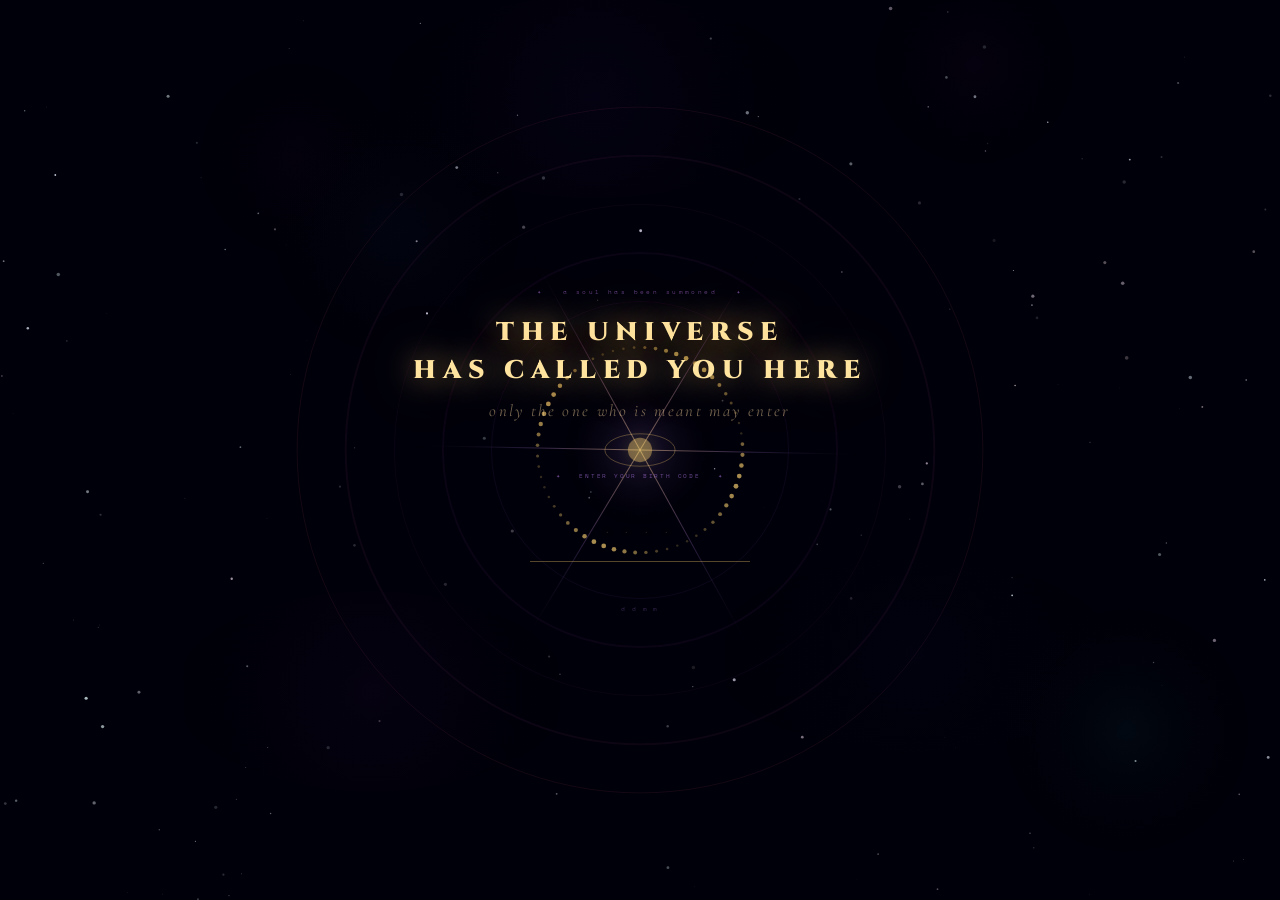
==== commit 642e078c: "Add files via upload" ====
--- a/index.html
+++ b/index.html
@@ -1,184 +1,163 @@
-<!DOCTYPE html>
-<html lang="en">
-<head>
-  <meta charset="UTF-8" />
-  <meta name="apple-mobile-web-app-capable" content="yes" />
-  <meta name="apple-mobile-web-app-status-bar-style" content="black-translucent" />
-  <meta name="viewport" content="width=device-width, initial-scale=1.0, maximum-scale=1.0, user-scalable=no" />
-  <title>Lyceum AI v2</title>
-  <link rel="stylesheet" href="style.css" />
-  <link rel="stylesheet" href="relax.css">
-  <link rel="stylesheet" href="mobile.css" />
-  <link rel="stylesheet" href="animations.css" />
-</head>
-
-<body class="light-mode">
-  <div id="app">
-
-    <aside id="sidebar">
-      <div class="sidebar-brand">
-        <div class="mini-cube-wrapper">
-          <div class="mini-cube">
-            <div class="face front"><img src="logo.png" alt=""></div>
-            <div class="face back"><img src="logo.png" alt=""></div>
-            <div class="face right"><img src="logo.png" alt=""></div>
-            <div class="face left"><img src="logo.png" alt=""></div>
-            <div class="face top"><img src="logo.png" alt=""></div>
-            <div class="face bottom"><img src="logo.png" alt=""></div>
-          </div>
-        </div>
-        <div class="brand-text">LYCEUM</div>
-      </div>
-
-      <div class="sidebar-top">
-        <button type="button" class="new-chat-btn" id="new-chat-btn">
-          <span>+</span> New Chat
-        </button>
-      </div>
-
-      <div class="history-panel">
-        <div class="history-title">🕘 Recent Chats</div>
-        <div id="history-list"></div>
-        <button id="clear-history-btn" style="
-          margin-top:10px;width:100%;background:transparent;
-          border:1px solid #ff4757;color:#ff4757;padding:8px;
-          border-radius:8px;cursor:pointer;font-size:12px;">
-          🗑️ Clear History
-        </button>
-      </div>
-
-      <div class="sidebar-bottom">
-        <button type="button" id="settings-btn" class="secondary-btn">⚙️ Settings</button>
-        <button type="button" id="theme-toggle-btn" class="secondary-btn">🌙 Dark Mode</button>
-        <button id="relaxBtn" class="relax-btn">🌿 Relax</button>
-      </div>
-    </aside>
-
-    <div id="main-content">
-      <header class="mobile-nav">
-        <button id="menu-toggle">☰</button>
-      </header>
-
-      <section id="hero-section">
-        <div class="cube-wrapper">
-          <div class="cube">
-            <div class="face front"><img src="logo.png" alt="Lyceum AI logo"></div>
-            <div class="face back"><img src="logo.png" alt="Lyceum AI logo"></div>
-            <div class="face right"><img src="logo.png" alt="Lyceum AI logo"></div>
-            <div class="face left"><img src="logo.png" alt="Lyceum AI logo"></div>
-            <div class="face top"><img src="logo.png" alt="Lyceum AI logo"></div>
-            <div class="face bottom"><img src="logo.png" alt="Lyceum AI logo"></div>
-          </div>
-        </div>
-        <h1 class="bot-name-title">LYCEUM AI</h1>
-      </section>
-
-      <main id="chat-container">
-        <div id="chat-messages"></div>
-        <div id="wiki-loading" class="hidden">Searching...</div>
-        <div id="typing-indicator" class="hidden">
-          <span></span><span></span><span></span>
-        </div>
-        <div id="suggestions-box">
-          <p class="suggestion-label">✨ Try asking...</p>
-          <div id="suggestion-chips"></div>
-        </div>
-      </main>
-
-      <footer id="input-area">
-        <div class="input-wrapper">
-          <div class="footer-input">
-            <input type="text" id="user-input"
-              placeholder="Type to Lyceum..." autocomplete="off" />
-            <button type="button" id="mic-btn" class="icon-btn">🎤</button>
-            <button type="button" id="send-btn">
-              <svg viewBox="0 0 24 24">
-                <path d="M2.01 21L23 12 2.01 3 2 10l15 2-15 2z" />
-              </svg>
-            </button>
-          </div>
-        </div>
-      </footer>
-    </div>
-  </div>
-
-  <!-- SETTINGS MODAL -->
-  <div id="settings-modal" class="modal hidden">
-    <div class="modal-content">
-      <div class="modal-tabs">
-        <button type="button" id="tab-about" class="tab-btn active">About</button>
-        <button type="button" id="tab-colors" class="tab-btn">Colors</button>
-      </div>
-      <div id="content-about" class="tab-content">
-        <img src="logo.png" alt="Lyceum AI Logo" class="modal-logo">
-        <h2>Lyceum AI v2</h2>
-        <p><strong>Developer:</strong> Ananthu Shaji</p>
-        <p>Private architecture for visionaries.</p>
-      </div>
-      <div id="content-colors" class="tab-content hidden">
-        <h3>Select Accent Color</h3>
-        <div id="color-grid" class="color-grid"></div>
-      </div>
-      <button type="button" id="close-settings" class="close-btn">Done</button>
-    </div>
-  </div>
-
-  <!-- LYRA MODAL -->
-  <div id="lyra-modal" class="lyra-overlay hidden">
-    <div class="lyra-card">
-      <button id="close-lyra-btn">×</button>
-      <div class="lyra-logo-box">
-        <img src="lyra.jpg" alt="Lyra AI Logo" class="lyra-img">
-      </div>
-      <div class="lyra-header">
-        <span class="lyra-corp">LYCEUM CORPORATION PRESENTS</span>
-        <h1>LYRA</h1>
-        <div class="lyra-sub-text">Logic • Yield • Resource • Assistant</div>
-        <div class="lyra-main-tag">LOGIC | LEARN | LEAD</div>
-      </div>
-      <div class="lyra-content">
-        <p class="lyra-intro">
-          Introducing the next evolution in automated intelligence.
-          A high-integrated architecture built for <strong>visionaries</strong>.
-        </p>
-        <ul class="lyra-features">
-          <li style="--delay:1;">🚀 <strong>High-Integrated Core:</strong> Complex logic made simple.</li>
-          <li style="--delay:2;">⚡ <strong>Instant Yield:</strong> Designed for speed & precision.</li>
-          <li style="--delay:3;">🛡️ <strong>Private Resource:</strong> Your data, your architecture.</li>
-        </ul>
-        <p class="lyra-footer-text">"Experience the power of true intelligence."</p>
-      </div>
-      <button id="explore-lyra-btn" class="lyra-cta">Initialize System</button>
-    </div>
-  </div>
-
-  <!-- MOBILE FOOTER -->
-  <div id="mobile-footer">
-    <div class="tiny-cube-wrapper">
-      <div class="mini-cube">
-        <div class="face front"><img src="logo.png" alt=""></div>
-        <div class="face back"><img src="logo.png" alt=""></div>
-        <div class="face right"><img src="logo.png" alt=""></div>
-        <div class="face left"><img src="logo.png" alt=""></div>
-        <div class="face top"><img src="logo.png" alt=""></div>
-        <div class="face bottom"><img src="logo.png" alt=""></div>
-      </div>
-    </div>
-    <span>Powered by <strong>Lyceum Intelligence</strong></span>
-  </div>
-
-  <script defer src="god-mode-watchdog.js"></script>
-  <script src="groq.js"></script>
-  <script defer src="wikiEngine.js"></script>
-  <script defer src="fallback.js"></script>
-  <script defer src="brain.js"></script>
-  <script defer src="ui.js"></script>
-  <script defer src="vision.js"></script>
-  <script defer src="attach.js"></script>
-  <script defer src="relax.js"></script>
-  <script defer src="history.js"></script>
-  <script defer src="suggestions.js"></script>
-  <script defer src="main.js"></script>
-
-</body>
-</html>
+<!DOCTYPE html>
+<html lang="ml">
+<head>
+  <meta charset="UTF-8">
+  <meta name="viewport" content="width=device-width, initial-scale=1.0">
+  <title>Just a Little Wait ❤️</title>
+
+  <style>
+    body {
+      margin: 0;
+      min-height: 100vh;
+      background: linear-gradient(135deg, #f9a8d4, #c084fc);
+      font-family: 'Segoe UI', sans-serif;
+      color: #fff;
+      display: flex;
+      justify-content: center;
+      align-items: center;
+      text-align: center;
+      padding: 20px;
+    }
+
+    .box {
+      background: rgba(255,255,255,0.2);
+      backdrop-filter: blur(14px);
+      border-radius: 25px;
+      padding: 30px;
+      max-width: min(400px, 92vw);
+      box-shadow: 0 25px 60px rgba(0,0,0,0.35);
+      animation: fadeIn 1.5s ease;
+    }
+
+    @keyframes fadeIn {
+      from { opacity: 0; transform: scale(0.95); }
+      to { opacity: 1; transform: scale(1); }
+    }
+
+    .photo {
+      width: 140px;
+      height: 140px;
+      border-radius: 50%;
+      overflow: hidden;
+      margin: 0 auto 20px;
+      box-shadow: 0 15px 30px rgba(0,0,0,0.4);
+    }
+
+    .photo img {
+      width: 100%;
+      height: 100%;
+      object-fit: cover;
+    }
+
+    h1 {
+      margin-bottom: 10px;
+    }
+
+    .timer {
+      font-size: clamp(15px,4.5vw,20px);
+      margin: 15px 0;
+      font-weight: bold;
+    }
+
+    .msg {
+      font-size: 15px;
+      line-height: 1.6;
+    }
+  </style>
+</head>
+<body>
+
+  <div class="box">
+    <div class="photo">
+      <img src="assets/images/anju.jpg" alt="Anju">
+    </div>
+
+    <h1>അഞ്ജു ❤️</h1>
+
+    <div class="msg">
+      ഒരു ചെറിയ സർപ്രൈസ്…  
+      <br>
+      നിനക്ക് വേണ്ടി കാത്തിരിക്കുന്നു 🎁
+    </div>
+
+    <div class="timer" id="countdown">Loading…</div>
+  </div>
+
+  <script>
+    // 🎂 April 8, 2026 — 00:00:00 IST (= 11:59:60 PM April 7 for Anju)
+    const openDate = new Date("2026-04-08T00:00:00+05:30").getTime();
+
+    function checkAndRedirect() {
+      const now = Date.now();
+      const diff = openDate - now;
+
+      if (diff <= 0) {
+        // Time's up — go!
+        window.location.href = "cosmic-journey-anju.html";
+        return true;
+      }
+
+      const days    = Math.floor(diff / 86400000);
+      const hours   = Math.floor((diff / 3600000) % 24);
+      const minutes = Math.floor((diff / 60000) % 60);
+      const seconds = Math.floor((diff / 1000) % 60);
+
+      document.getElementById("countdown").innerHTML =
+        days > 0
+          ? `${days} ദിവസം ${hours} മണിക്കൂർ<br>${minutes} മിനിറ്റ് ${seconds} സെക്കന്റ്`
+          : `${hours} മണിക്കൂർ ${minutes} മിനിറ്റ്<br>${seconds} സെക്കന്റ്`;
+
+      return false;
+    }
+
+    // Check immediately on load (handles case where page opens after midnight)
+    if (!checkAndRedirect()) {
+      // Run every second
+      const timer = setInterval(() => {
+        if (checkAndRedirect()) clearInterval(timer);
+      }, 1000);
+
+      // CRITICAL FOR MOBILE: re-check on visibility change
+      // When phone unlocks or Anju switches back to the tab,
+      // this fires immediately — even if setInterval was frozen
+      document.addEventListener("visibilitychange", () => {
+        if (!document.hidden) {
+          if (checkAndRedirect()) clearInterval(timer);
+        }
+      });
+
+      // Also re-check on focus (extra safety for some mobile browsers)
+      window.addEventListener("focus", () => {
+        checkAndRedirect();
+      });
+
+      // Also re-check on page show (back/forward cache on iOS Safari)
+      window.addEventListener("pageshow", () => {
+        checkAndRedirect();
+      });
+    }
+
+    // 🔐 EMERGENCY UNLOCK (tap screen 7 times fast)
+    let taps = 0, tapTimer;
+    document.addEventListener("click", () => {
+      taps++;
+      clearTimeout(tapTimer);
+      tapTimer = setTimeout(() => { taps = 0; }, 1500);
+      if (taps >= 7) {
+        window.location.href = "cosmic-journey-anju.html";
+      }
+    });
+
+    // 🔐 Keyboard unlock (desktop/testing)
+    let secret = "";
+    document.addEventListener("keydown", (e) => {
+      secret += e.key.toLowerCase();
+      if (secret.includes("anjumol")) {
+        window.location.href = "cosmic-journey-anju.html";
+      }
+      if (secret.length > 20) secret = secret.slice(-10);
+    });
+  </script>
+
+</body>
+</html>
